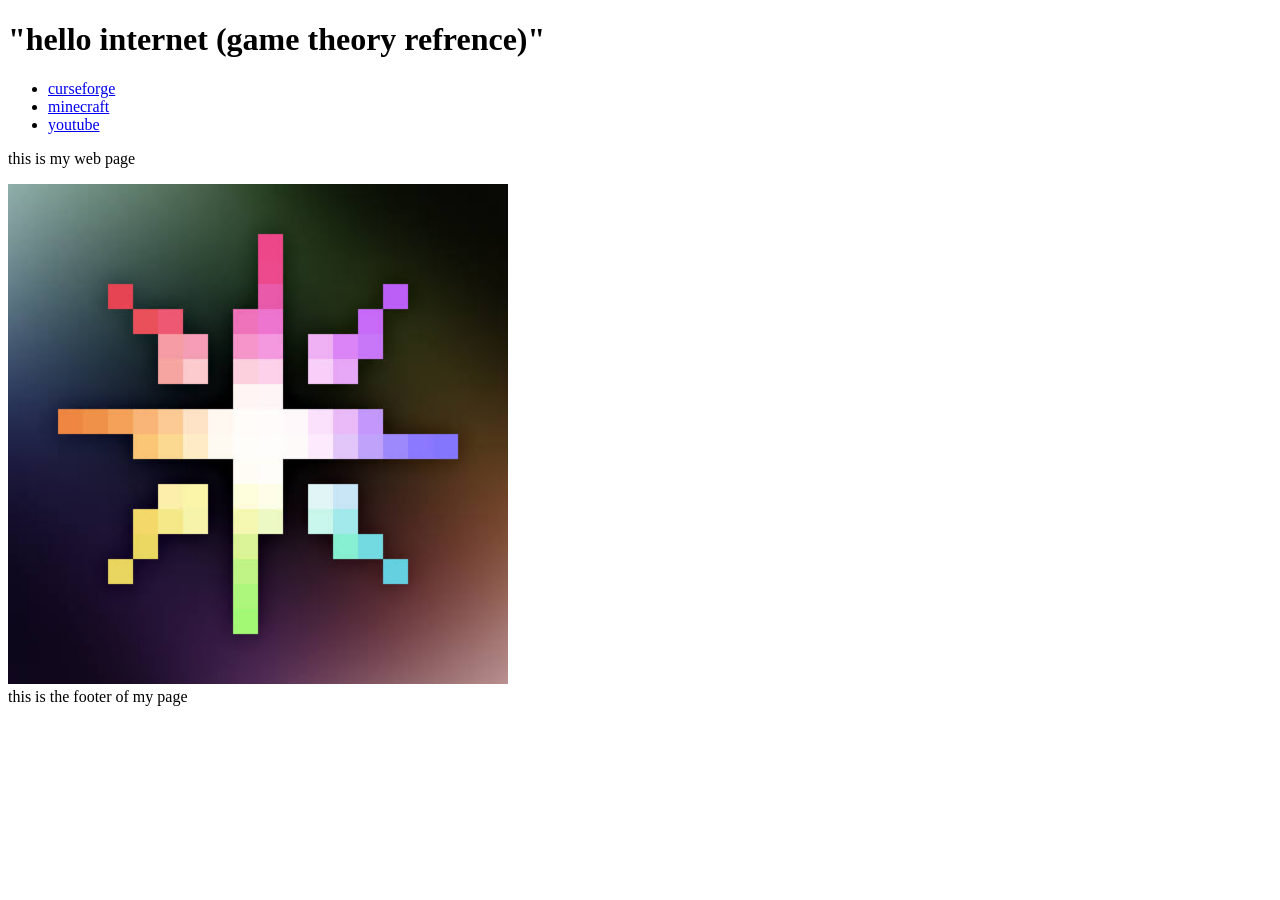
==== index.html @ bb3bd36a "2" ====
<!DOCTYPE html>
<html>
	<head>
 <title> aalans page </title>
	</head>
	<body>
		<header> 
            <h1>"hello internet (game theory refrence)" </h1>
        </header>
		<nav>
			<ul>
				<li><a href="https://www.curseforge.com/">curseforge</a></li>
				<li><a href="https://www.minecraft.net/">minecraft</a></li>
				<li><a href="https://www.youtube.com/">youtube</a></li>
			</ul>
		</nav>
		<p> this is my web page </p>
		<img src="images/photo.png" alt="my usual profile icon" width="500" height="500">
	</body>
	<footer> this is the footer of my page</footer>
</html>
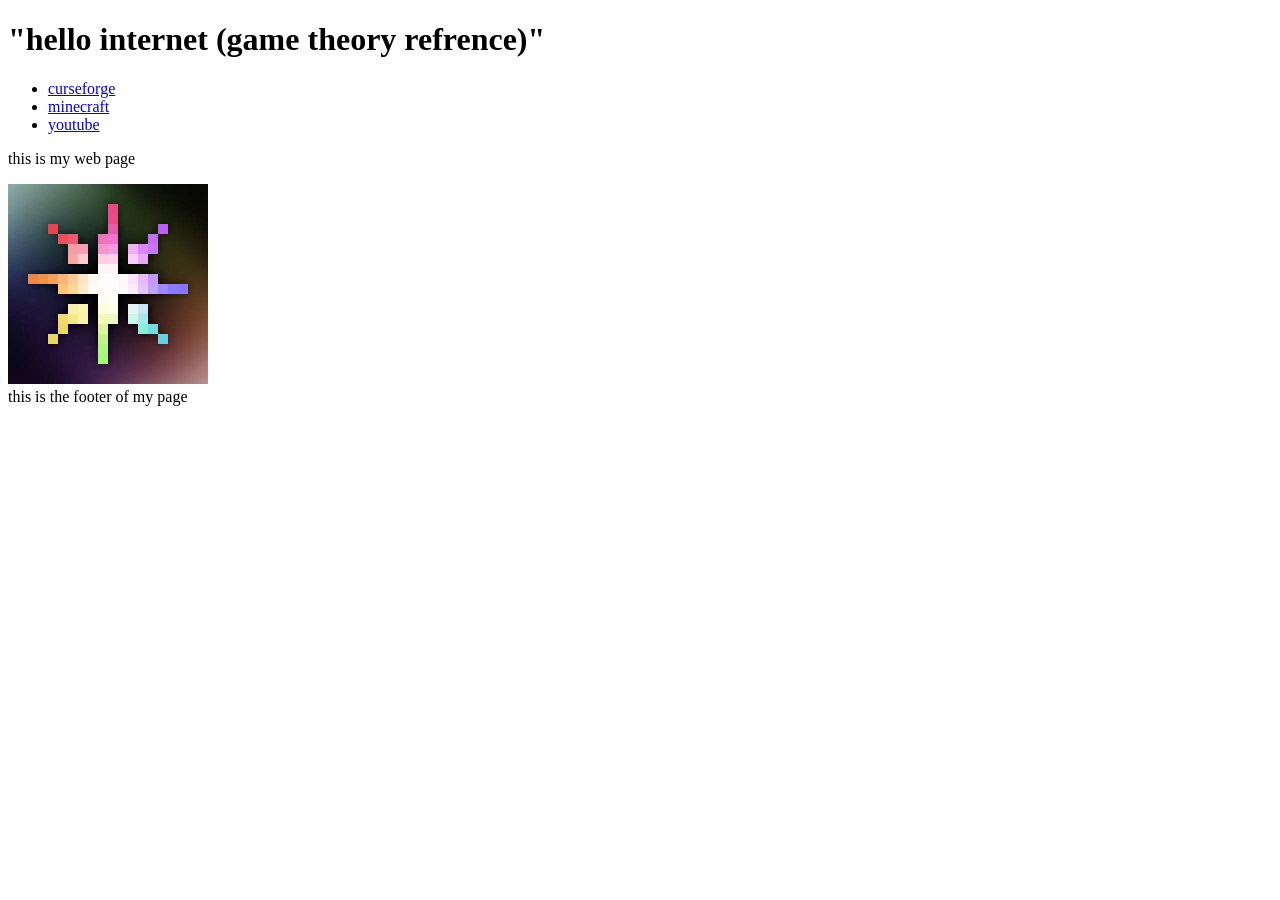
==== commit a75c8903: "2" ====
--- a/index.html
+++ b/index.html
@@ -15,7 +15,7 @@
 			</ul>
 		</nav>
 		<p> this is my web page </p>
-		<img src="images/photo.png" alt="my usual profile icon" width="500" height="500">
+		<img src="images/photo.png" alt="my usual profile icon" width="200" height="200">
 	</body>
 	<footer> this is the footer of my page</footer>
 </html>
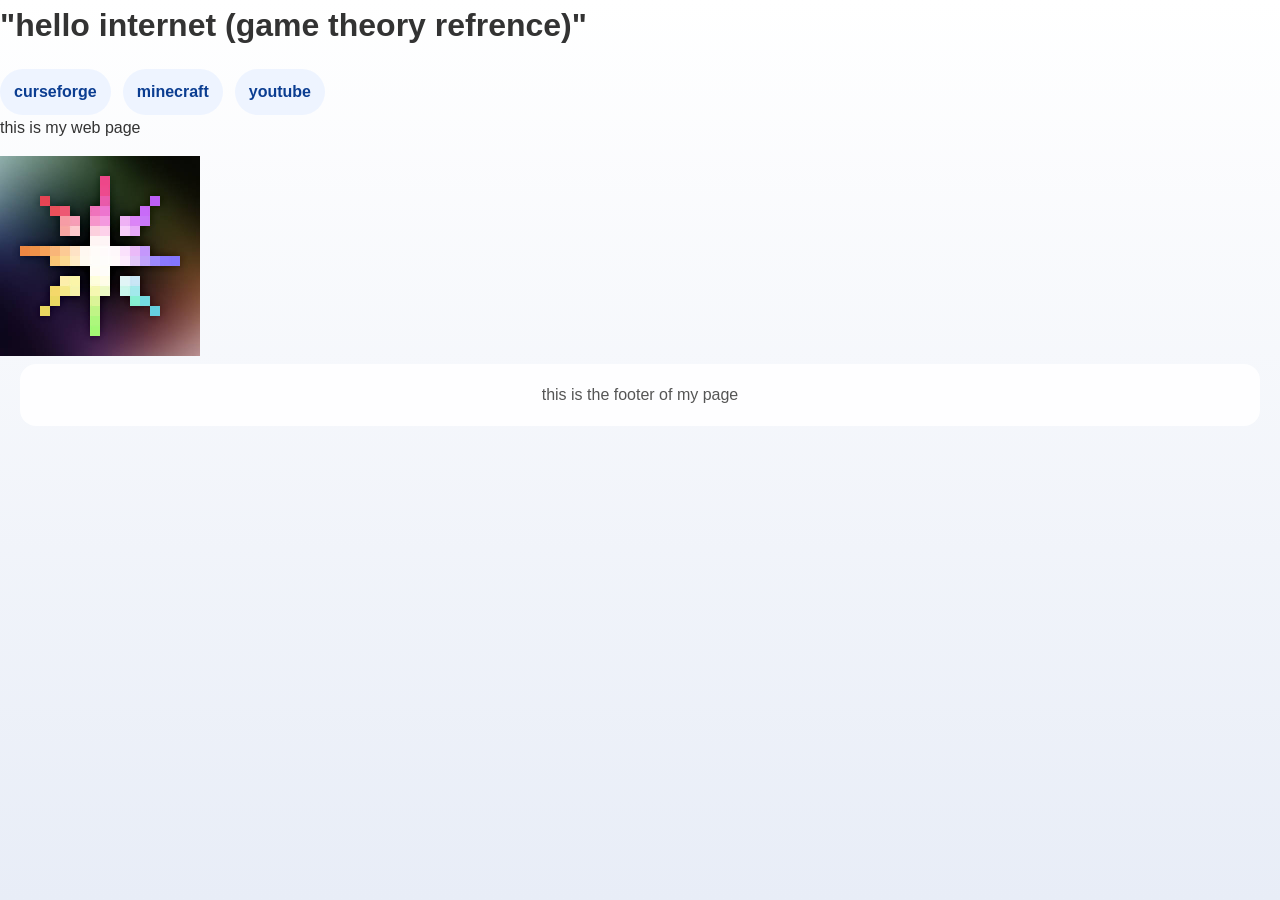
==== commit 05410526: "3" ====
--- a/index.html
+++ b/index.html
@@ -1,6 +1,7 @@
 <!DOCTYPE html>
 <html>
 	<head>
+        <link rel="stylesheet" href="style.css">
  <title> aalans page </title>
 	</head>
 	<body>
--- a/style.css
+++ b/style.css
@@ -0,0 +1,139 @@
+* {
+  margin: 0;
+  padding: 0;
+  box-sizing: border-box;
+}
+
+body {
+  font-family: Arial, sans-serif;
+  line-height: 1.6;
+  color: #333;
+  background: #f5f5f5;
+  min-height: 100vh;
+}
+
+body::before {
+  content: "";
+  position: fixed;
+  inset: 0;
+  background: linear-gradient(180deg, #ffffff 0%, #e8edf7 100%);
+  z-index: -1;
+}
+
+.page-wrapper {
+  display: flex;
+  justify-content: flex-end;
+  gap: 20px;
+  padding: 40px 20px 20px;
+}
+
+.main-content,
+.sidebar {
+  border-radius: 18px;
+  padding: 24px;
+  background: rgba(255, 255, 255, 0.95);
+  box-shadow: 0 18px 40px rgba(0, 0, 0, 0.08);
+}
+
+.main-content {
+  flex: 1 1 65%;
+  min-width: 380px;
+  max-width: 760px;
+}
+
+.sidebar {
+  flex: 0 0 240px;
+  min-width: 220px;
+}
+
+header h1 {
+  font-size: 2rem;
+  margin-bottom: 18px;
+}
+
+nav ul,
+.sidebar ul {
+  list-style: none;
+  display: flex;
+  flex-wrap: wrap;
+  gap: 12px;
+}
+
+nav ul li,
+.sidebar ul li {
+  background: #eef4ff;
+  border-radius: 999px;
+  padding: 10px 14px;
+}
+
+nav ul li a,
+.sidebar ul li a {
+  color: #0b3d91;
+  font-weight: 600;
+}
+
+.about-box {
+  margin-top: 24px;
+  display: grid;
+  gap: 18px;
+}
+
+.about-box p {
+  font-size: 1rem;
+  line-height: 1.8;
+}
+
+.about-box img {
+  width: 100%;
+  max-width: 260px;
+  border-radius: 18px;
+  border: 3px solid #d1e1ff;
+}
+
+.sidebar h2 {
+  margin-bottom: 16px;
+  font-size: 1.2rem;
+}
+
+.sidebar p {
+  margin-top: 16px;
+  color: #555;
+}
+
+footer {
+  margin: 0 20px 24px;
+  padding: 18px 24px;
+  background: rgba(255, 255, 255, 0.85);
+  border-radius: 16px;
+  text-align: center;
+  color: #555;
+}
+
+h1, h2, h3, h4, h5, h6 {
+  margin-bottom: 0.5em;
+}
+
+p {
+  margin-bottom: 1em;
+}
+
+a {
+  color: #0066cc;
+  text-decoration: none;
+}
+
+a:hover {
+  text-decoration: underline;
+}
+
+@media (max-width: 860px) {
+  .page-wrapper {
+    flex-direction: column;
+    align-items: stretch;
+  }
+
+  .main-content,
+  .sidebar {
+    max-width: none;
+  }
+}
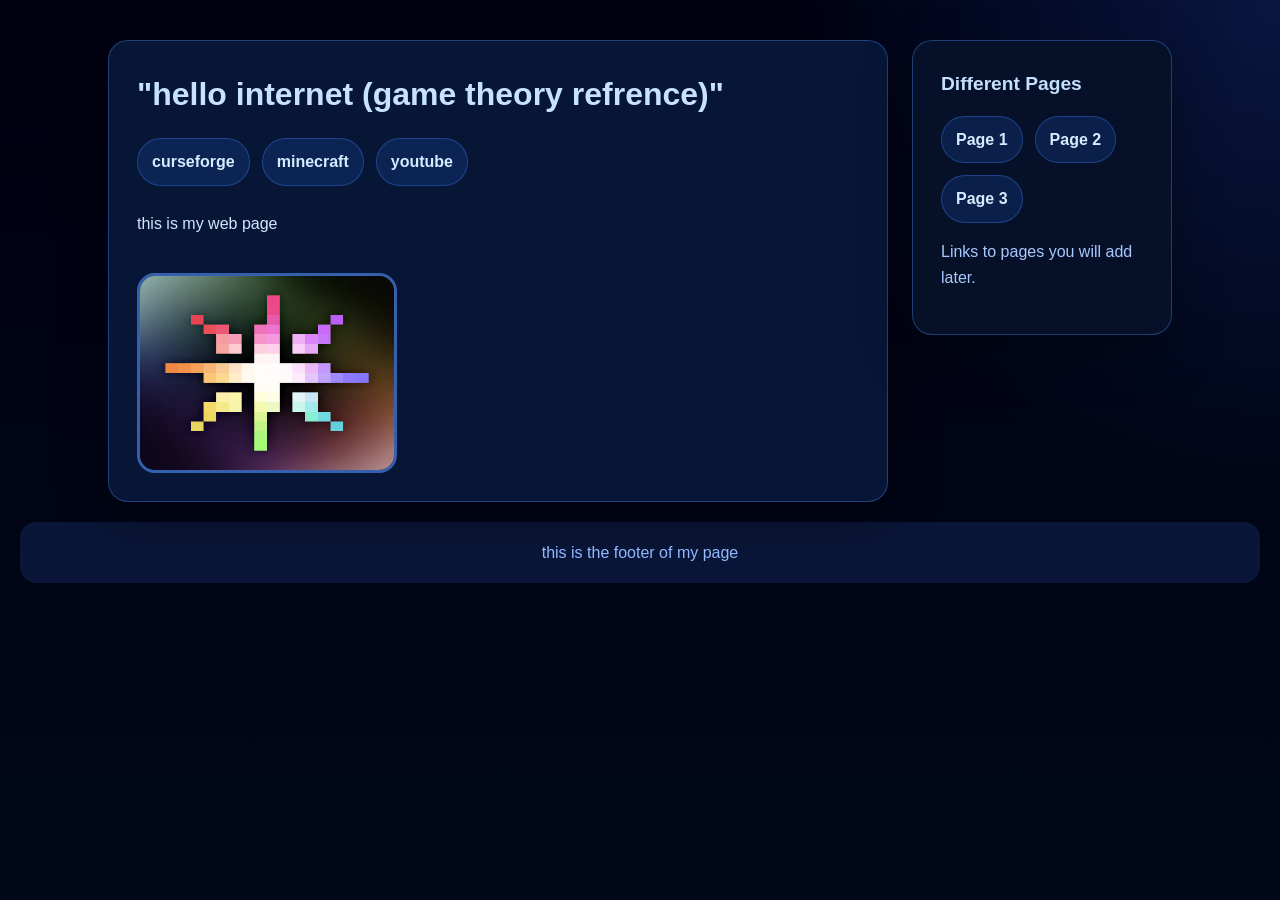
==== commit 101edc4e: "color test 2" ====
--- a/index.html
+++ b/index.html
@@ -2,21 +2,36 @@
 <html>
 	<head>
         <link rel="stylesheet" href="style.css">
- <title> aalans page </title>
+        <title>aalans page</title>
 	</head>
 	<body>
-		<header> 
-            <h1>"hello internet (game theory refrence)" </h1>
-        </header>
-		<nav>
-			<ul>
-				<li><a href="https://www.curseforge.com/">curseforge</a></li>
-				<li><a href="https://www.minecraft.net/">minecraft</a></li>
-				<li><a href="https://www.youtube.com/">youtube</a></li>
-			</ul>
-		</nav>
-		<p> this is my web page </p>
-		<img src="images/photo.png" alt="my usual profile icon" width="200" height="200">
-	</body>
-	<footer> this is the footer of my page</footer>
+		<div class="page-wrapper">
+			<main class="main-content">
+				<header>
+					<h1>"hello internet (game theory refrence)"</h1>
+				</header>
+				<nav>
+					<ul>
+						<li><a href="https://www.curseforge.com/">curseforge</a></li>
+						<li><a href="https://www.minecraft.net/">minecraft</a></li>
+						<li><a href="https://www.youtube.com/">youtube</a></li>
+					</ul>
+				</nav>
+				<section class="about-box">
+					<p>this is my web page</p>
+					<img src="images/photo.png" alt="my usual profile icon" width="200" height="200">
+				</section>
+			</main>
+			<aside class="sidebar">
+				<h2>Different Pages</h2>
+				<ul>
+					<li><a href="#">Page 1</a></li>
+					<li><a href="#">Page 2</a></li>
+					<li><a href="#">Page 3</a></li>
+				</ul>
+				<p>Links to pages you will add later.</p>
+			</aside>
+		</div>
+		<footer>this is the footer of my page</footer>
+</body>
 </html>
--- a/style.css
+++ b/style.css
@@ -7,8 +7,8 @@
 body {
   font-family: Arial, sans-serif;
   line-height: 1.6;
-  color: #333;
-  background: #f5f5f5;
+  color: #d9e7ff;
+  background: #000000;
   min-height: 100vh;
 }
 
@@ -16,39 +16,44 @@
   content: "";
   position: fixed;
   inset: 0;
-  background: linear-gradient(180deg, #ffffff 0%, #e8edf7 100%);
+  background: radial-gradient(circle at top right, rgba(44, 112, 255, 0.2), transparent 32%),
+    linear-gradient(180deg, #000010 0%, #00081a 100%);
   z-index: -1;
 }
 
 .page-wrapper {
   display: flex;
-  justify-content: flex-end;
-  gap: 20px;
+  justify-content: center;
+  align-items: flex-start;
+  gap: 24px;
   padding: 40px 20px 20px;
 }
 
 .main-content,
 .sidebar {
-  border-radius: 18px;
-  padding: 24px;
-  background: rgba(255, 255, 255, 0.95);
-  box-shadow: 0 18px 40px rgba(0, 0, 0, 0.08);
+  border-radius: 20px;
+  padding: 28px;
+  background: rgba(8, 24, 56, 0.95);
+  border: 1px solid rgba(79, 147, 255, 0.35);
+  box-shadow: 0 18px 50px rgba(0, 0, 0, 0.35);
 }
 
 .main-content {
-  flex: 1 1 65%;
-  min-width: 380px;
-  max-width: 760px;
+  flex: 1 1 60%;
+  min-width: 340px;
+  max-width: 780px;
 }
 
 .sidebar {
-  flex: 0 0 240px;
-  min-width: 220px;
+  flex: 0 0 260px;
+  min-width: 240px;
+  background: rgba(7, 18, 42, 0.97);
 }
 
 header h1 {
   font-size: 2rem;
   margin-bottom: 18px;
+  color: #c7e2ff;
 }
 
 nav ul,
@@ -61,14 +66,15 @@
 
 nav ul li,
 .sidebar ul li {
-  background: #eef4ff;
+  background: rgba(37, 102, 225, 0.18);
+  border: 1px solid rgba(68, 130, 255, 0.35);
   border-radius: 999px;
   padding: 10px 14px;
 }
 
 nav ul li a,
 .sidebar ul li a {
-  color: #0b3d91;
+  color: #d5ecff;
   font-weight: 600;
 }
 
@@ -81,32 +87,34 @@
 .about-box p {
   font-size: 1rem;
   line-height: 1.8;
+  color: #d3e7ff;
 }
 
 .about-box img {
   width: 100%;
   max-width: 260px;
   border-radius: 18px;
-  border: 3px solid #d1e1ff;
+  border: 3px solid rgba(84, 145, 255, 0.6);
 }
 
 .sidebar h2 {
   margin-bottom: 16px;
   font-size: 1.2rem;
+  color: #c4e0ff;
 }
 
 .sidebar p {
   margin-top: 16px;
-  color: #555;
+  color: #a9c8ff;
 }
 
 footer {
   margin: 0 20px 24px;
   padding: 18px 24px;
-  background: rgba(255, 255, 255, 0.85);
+  background: rgba(11, 24, 58, 0.95);
   border-radius: 16px;
   text-align: center;
-  color: #555;
+  color: #92b8ff;
 }
 
 h1, h2, h3, h4, h5, h6 {
@@ -118,12 +126,13 @@
 }
 
 a {
-  color: #0066cc;
+  color: #88b8ff;
   text-decoration: none;
 }
 
 a:hover {
   text-decoration: underline;
+  color: #d8efff;
 }
 
 @media (max-width: 860px) {
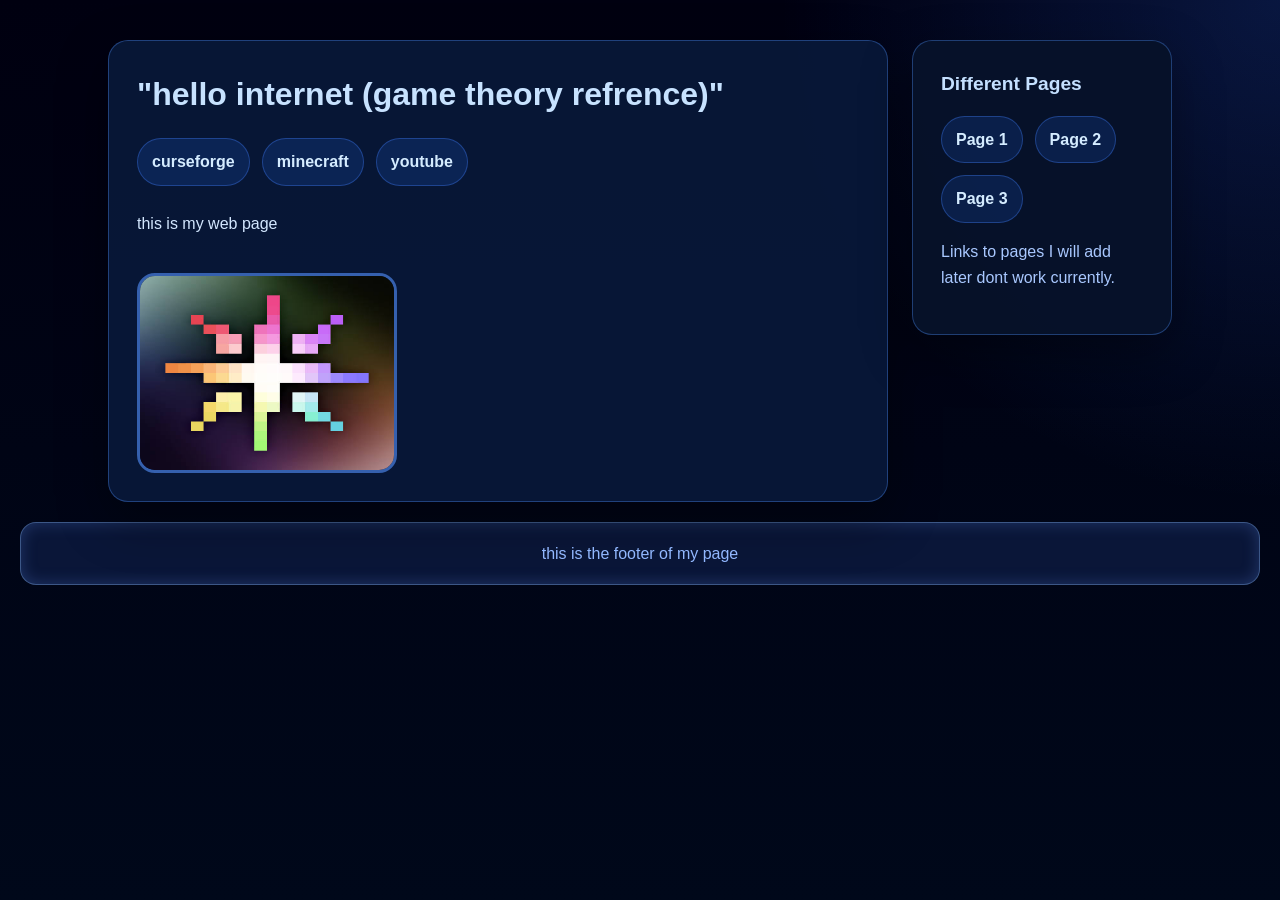
==== commit ffa395d4: "added id selector" ====
--- a/index.html
+++ b/index.html
@@ -29,9 +29,9 @@
 					<li><a href="#">Page 2</a></li>
 					<li><a href="#">Page 3</a></li>
 				</ul>
-				<p>Links to pages you will add later.</p>
+				<p>Links to pages I will add later dont work currently.</p>
 			</aside>
 		</div>
-		<footer>this is the footer of my page</footer>
+		<footer id="page-footer">this is the footer of my page</footer>
 </body>
 </html>
--- a/style.css
+++ b/style.css
@@ -117,6 +117,11 @@
   color: #92b8ff;
 }
 
+#page-footer {
+  border: 1px solid rgba(136, 184, 255, 0.4);
+  box-shadow: inset 0 0 16px rgba(102, 153, 255, 0.25);
+}
+
 h1, h2, h3, h4, h5, h6 {
   margin-bottom: 0.5em;
 }
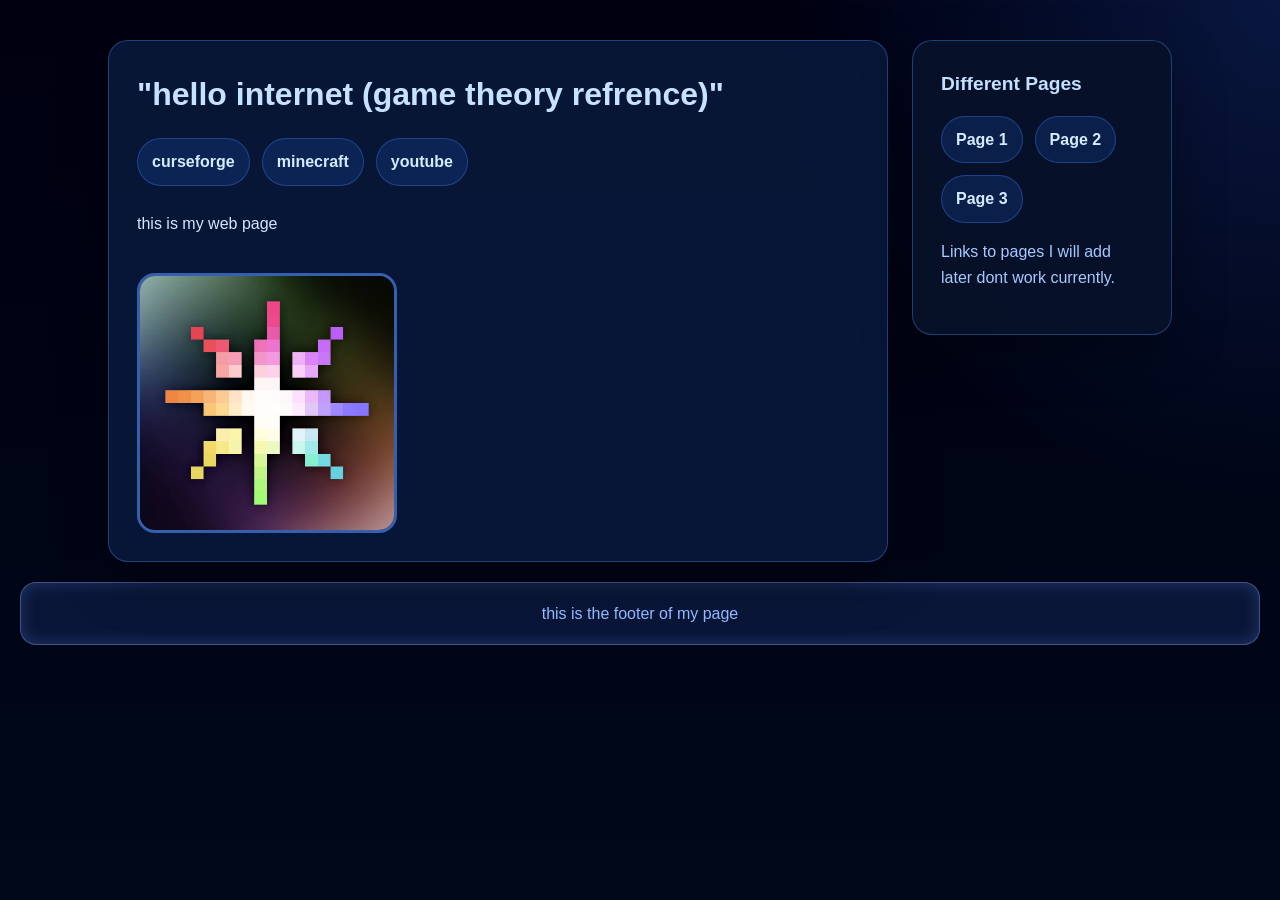
==== commit 5f638726: "Add lang attribute to HTML document" ====
--- a/index.html
+++ b/index.html
@@ -1,5 +1,5 @@
 <!DOCTYPE html>
-<html>
+<html lang="en">
 	<head>
         <link rel="stylesheet" href="style.css">
         <title>aalans page</title>
--- a/style.css
+++ b/style.css
@@ -27,6 +27,7 @@
   align-items: flex-start;
   gap: 24px;
   padding: 40px 20px 20px;
+  flex-wrap: wrap;
 }
 
 .main-content,
@@ -40,13 +41,13 @@
 
 .main-content {
   flex: 1 1 60%;
-  min-width: 340px;
+  min-width: 0;
   max-width: 780px;
 }
 
 .sidebar {
   flex: 0 0 260px;
-  min-width: 240px;
+  min-width: 0;
   background: rgba(7, 18, 42, 0.97);
 }
 
@@ -93,6 +94,7 @@
 .about-box img {
   width: 100%;
   max-width: 260px;
+  height: auto;
   border-radius: 18px;
   border: 3px solid rgba(84, 145, 255, 0.6);
 }
@@ -140,7 +142,7 @@
   color: #d8efff;
 }
 
-@media (max-width: 860px) {
+@media (max-width: 900px) {
   .page-wrapper {
     flex-direction: column;
     align-items: stretch;
@@ -149,5 +151,30 @@
   .main-content,
   .sidebar {
     max-width: none;
+    width: 100%;
+  }
+
+  .sidebar {
+    flex-basis: auto;
   }
 }
+
+@media (max-width: 480px) {
+  .page-wrapper {
+    padding: 20px 12px 12px;
+  }
+
+  .main-content,
+  .sidebar {
+    padding: 20px;
+  }
+
+  nav ul,
+  .sidebar ul {
+    flex-direction: column;
+  }
+
+  .about-box img {
+    max-width: 100%;
+  }
+}
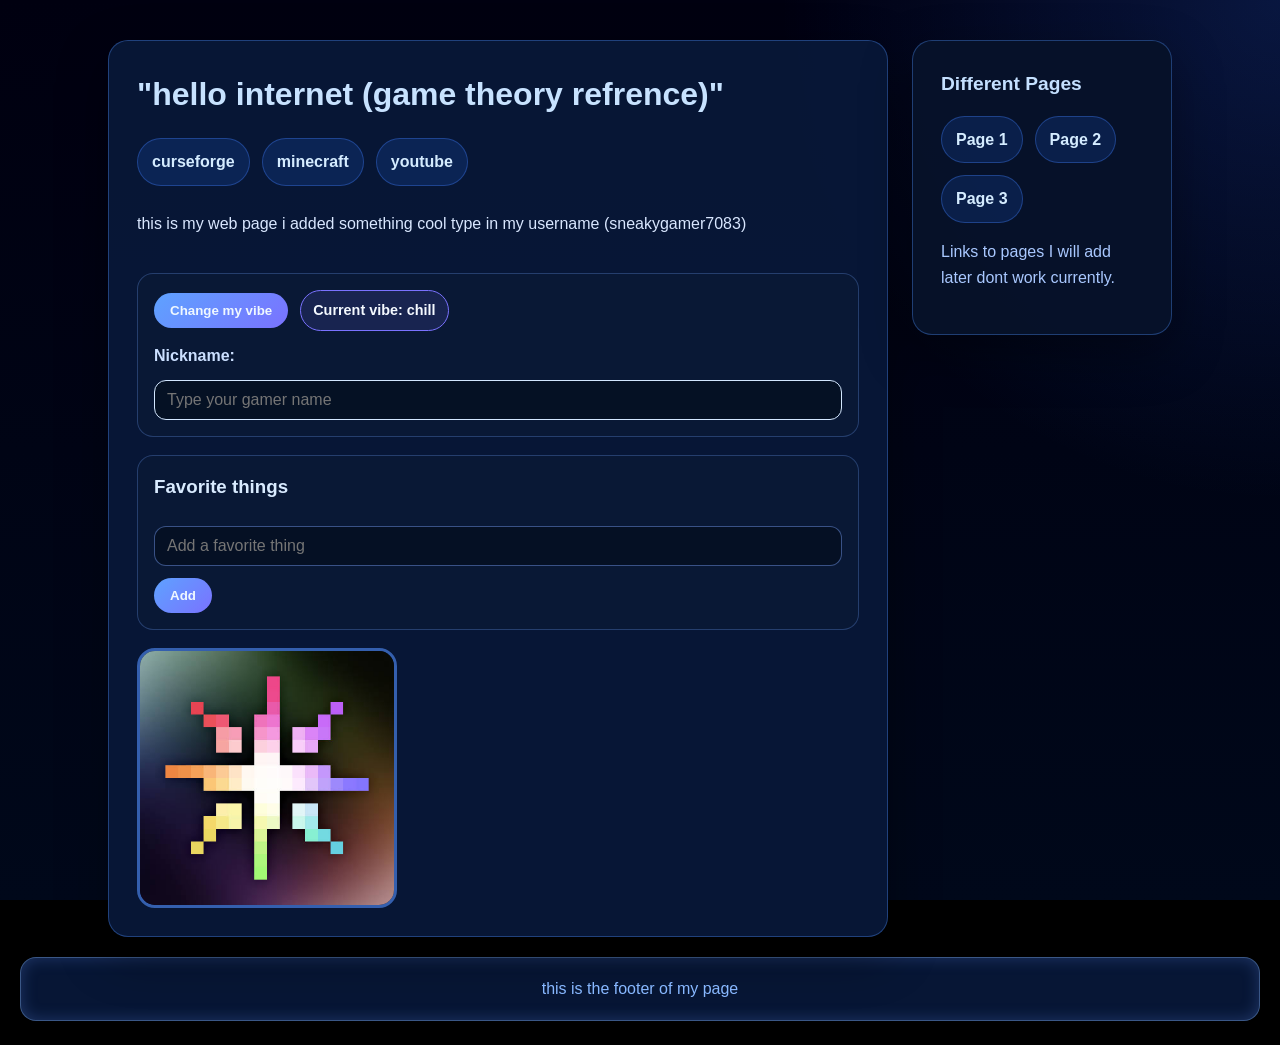
==== commit c79e7a07: "Add JavaScript interactivity to webpage" ====
--- a/index.html
+++ b/index.html
@@ -18,7 +18,26 @@
 					</ul>
 				</nav>
 				<section class="about-box">
-					<p>this is my web page</p>
+					<p id="mood-text">this is my web page</p>
+
+					<div class="interactions">
+						<div class="mood-row">
+							<button id="mood-button" type="button">Change my vibe</button>
+							<span id="status-badge" class="status-badge">Current vibe: chill</span>
+						</div>
+						<label class="input-label" for="nickname-input">Nickname:</label>
+						<input id="nickname-input" type="text" placeholder="Type your gamer name">
+					</div>
+
+					<div class="favorites-panel">
+						<h3>Favorite things</h3>
+						<ul id="favorite-list" class="favorite-list"></ul>
+						<div class="favorite-form">
+							<input id="favorite-input" type="text" placeholder="Add a favorite thing">
+							<button id="add-favorite-button" type="button">Add</button>
+						</div>
+					</div>
+
 					<img src="images/photo.png" alt="my usual profile icon" width="200" height="200">
 				</section>
 			</main>
@@ -33,5 +52,6 @@
 			</aside>
 		</div>
 		<footer id="page-footer">this is the footer of my page</footer>
+		<script src="script.js"></script>
 </body>
 </html>
--- a/style.css
+++ b/style.css
@@ -1,3 +1,19 @@
+:root {
+  --bg-primary: #000000;
+  --bg-top: #000010;
+  --bg-bottom: #00081a;
+  --page-glow: rgba(44, 112, 255, 0.2);
+  --panel-bg: rgba(8, 24, 56, 0.95);
+  --panel-alt: rgba(7, 18, 42, 0.97);
+  --card-bg: rgba(12, 26, 55, 0.72);
+  --border-color: rgba(79, 147, 255, 0.35);
+  --text-main: #d9e7ff;
+  --heading-color: #c7e2ff;
+  --link-color: #88b8ff;
+  --link-hover: #d8efff;
+  --accent-color: #7a72ff;
+}
+
 * {
   margin: 0;
   padding: 0;
@@ -7,8 +23,8 @@
 body {
   font-family: Arial, sans-serif;
   line-height: 1.6;
-  color: #d9e7ff;
-  background: #000000;
+  color: var(--text-main);
+  background: var(--bg-primary);
   min-height: 100vh;
 }
 
@@ -16,8 +32,8 @@
   content: "";
   position: fixed;
   inset: 0;
-  background: radial-gradient(circle at top right, rgba(44, 112, 255, 0.2), transparent 32%),
-    linear-gradient(180deg, #000010 0%, #00081a 100%);
+  background: radial-gradient(circle at top right, var(--page-glow), transparent 32%),
+    linear-gradient(180deg, var(--bg-top) 0%, var(--bg-bottom) 100%);
   z-index: -1;
 }
 
@@ -34,8 +50,8 @@
 .sidebar {
   border-radius: 20px;
   padding: 28px;
-  background: rgba(8, 24, 56, 0.95);
-  border: 1px solid rgba(79, 147, 255, 0.35);
+  background: var(--panel-bg);
+  border: 1px solid var(--border-color);
   box-shadow: 0 18px 50px rgba(0, 0, 0, 0.35);
 }
 
@@ -48,13 +64,13 @@
 .sidebar {
   flex: 0 0 260px;
   min-width: 0;
-  background: rgba(7, 18, 42, 0.97);
+  background: var(--panel-alt);
 }
 
 header h1 {
   font-size: 2rem;
   margin-bottom: 18px;
-  color: #c7e2ff;
+  color: var(--heading-color);
 }
 
 nav ul,
@@ -91,6 +107,111 @@
   color: #d3e7ff;
 }
 
+.interactions,
+.favorites-panel {
+  display: grid;
+  gap: 12px;
+  background: var(--card-bg);
+  border: 1px solid rgba(108, 160, 255, 0.28);
+  border-radius: 16px;
+  padding: 16px;
+}
+
+.mood-row,
+.favorite-form {
+  display: flex;
+  align-items: center;
+  flex-wrap: wrap;
+  gap: 12px;
+}
+
+#mood-button,
+#add-favorite-button,
+.delete-button {
+  border: none;
+  border-radius: 999px;
+  padding: 10px 16px;
+  background: linear-gradient(135deg, #5ea2ff, #7a72ff);
+  color: #eff8ff;
+  font-weight: 700;
+  cursor: pointer;
+  transition: transform 0.2s ease, box-shadow 0.2s ease;
+}
+
+#mood-button:hover,
+#add-favorite-button:hover,
+.delete-button:hover {
+  transform: translateY(-1px);
+  box-shadow: 0 6px 16px rgba(90, 123, 255, 0.35);
+}
+
+.status-badge {
+  display: inline-block;
+  padding: 8px 12px;
+  border-radius: 999px;
+  background: rgba(133, 140, 255, 0.18);
+  border: 1px solid rgba(155, 184, 255, 0.5);
+  color: #bfe0ff;
+  font-size: 0.9rem;
+  font-weight: 600;
+}
+
+.input-label {
+  color: #cbdfff;
+  font-weight: 600;
+}
+
+#nickname-input,
+#favorite-input {
+  width: 100%;
+  border: 1px solid rgba(122, 163, 255, 0.45);
+  border-radius: 12px;
+  background: rgba(5, 16, 34, 0.85);
+  color: #edf6ff;
+  padding: 10px 12px;
+  font-size: 1rem;
+}
+
+#nickname-input:focus,
+#favorite-input:focus {
+  outline: none;
+  border-color: rgba(143, 201, 255, 0.9);
+  box-shadow: 0 0 0 3px rgba(111, 163, 255, 0.18);
+}
+
+.favorites-panel h3 {
+  color: #d9ebff;
+  margin-bottom: 0;
+}
+
+.favorite-list {
+  list-style: none;
+  display: grid;
+  gap: 10px;
+}
+
+.favorite-item {
+  display: flex;
+  align-items: center;
+  justify-content: space-between;
+  gap: 12px;
+  padding: 10px 12px;
+  background: rgba(20, 42, 80, 0.75);
+  border: 1px solid rgba(120, 169, 255, 0.26);
+  border-radius: 12px;
+}
+
+.favorite-item span {
+  color: #e7f3ff;
+}
+
+.delete-button {
+  padding: 7px 12px;
+  background: rgba(255, 117, 117, 0.15);
+  border: 1px solid rgba(255, 146, 146, 0.4);
+  color: #ffd7d7;
+}
+
 .about-box img {
   width: 100%;
   max-width: 260px;
@@ -113,10 +234,10 @@
 footer {
   margin: 0 20px 24px;
   padding: 18px 24px;
-  background: rgba(11, 24, 58, 0.95);
+  background: var(--panel-bg);
   border-radius: 16px;
   text-align: center;
-  color: #92b8ff;
+  color: var(--link-color);
 }
 
 #page-footer {
@@ -133,13 +254,13 @@
 }
 
 a {
-  color: #88b8ff;
+  color: var(--link-color);
   text-decoration: none;
 }
 
 a:hover {
   text-decoration: underline;
-  color: #d8efff;
+  color: var(--link-hover);
 }
 
 @media (max-width: 900px) {
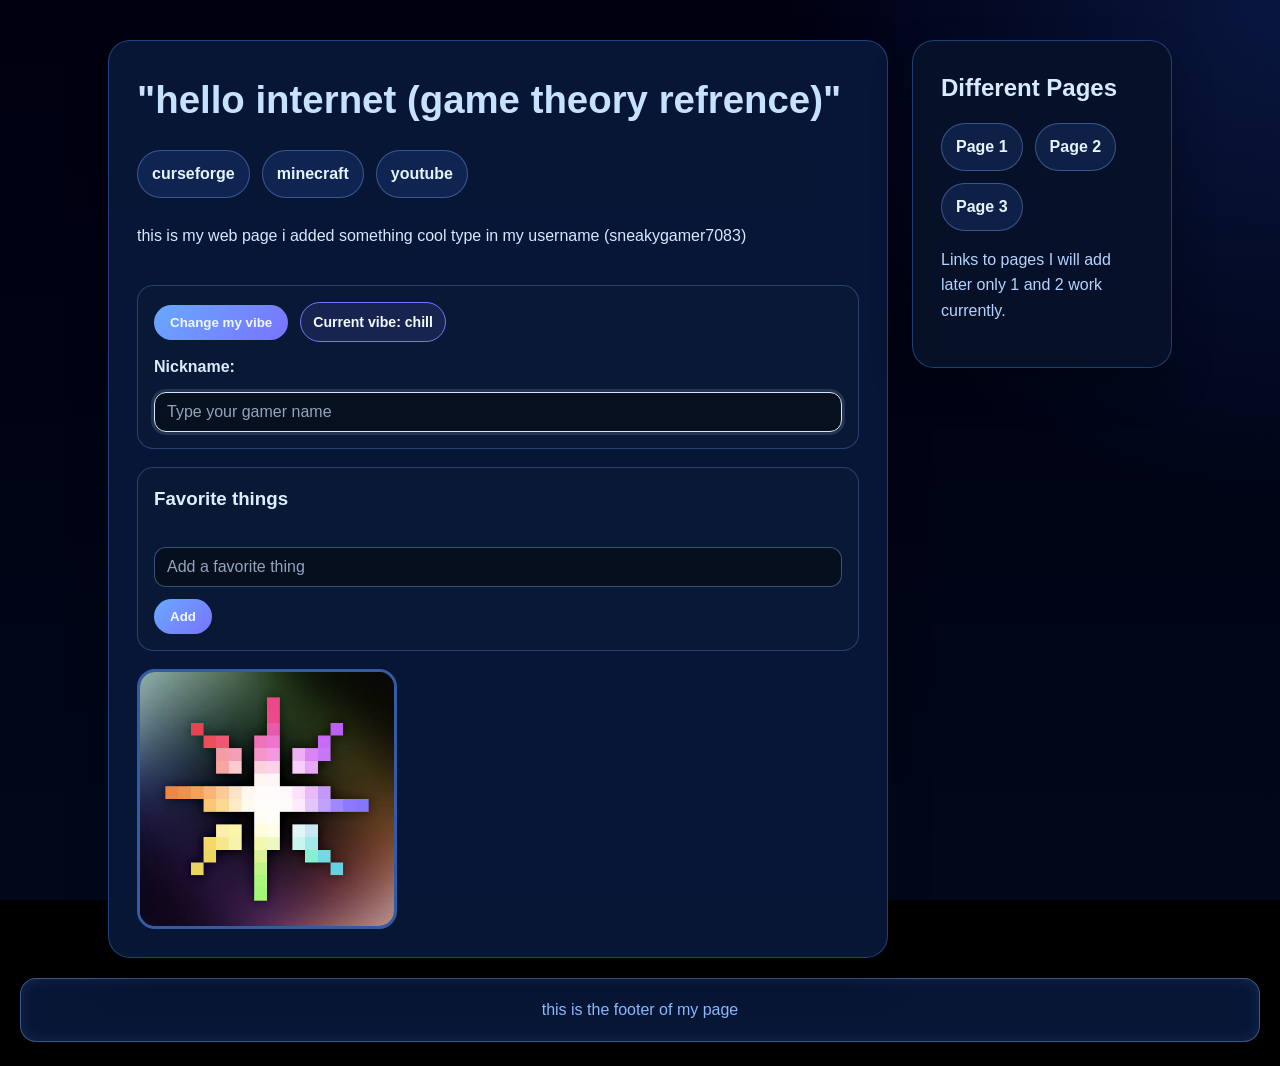
==== commit c69b92b3: "Add validated form page" ====
--- a/index.html
+++ b/index.html
@@ -44,11 +44,11 @@
 			<aside class="sidebar">
 				<h2>Different Pages</h2>
 				<ul>
-					<li><a href="#">Page 1</a></li>
-					<li><a href="#">Page 2</a></li>
+					<li><a href="index.html">Page 1</a></li>
+					<li><a href="page2.html">Page 2</a></li>
 					<li><a href="#">Page 3</a></li>
 				</ul>
-				<p>Links to pages I will add later dont work currently.</p>
+				<p>Links to pages I will add later only 1 and 2 work currently.</p>
 			</aside>
 		</div>
 		<footer id="page-footer">this is the footer of my page</footer>
--- a/style.css
+++ b/style.css
@@ -1,16 +1,16 @@
 :root {
-  --bg-primary: #000000;
-  --bg-top: #000010;
-  --bg-bottom: #00081a;
-  --page-glow: rgba(44, 112, 255, 0.2);
-  --panel-bg: rgba(8, 24, 56, 0.95);
-  --panel-alt: rgba(7, 18, 42, 0.97);
-  --card-bg: rgba(12, 26, 55, 0.72);
-  --border-color: rgba(79, 147, 255, 0.35);
-  --text-main: #d9e7ff;
-  --heading-color: #c7e2ff;
-  --link-color: #88b8ff;
-  --link-hover: #d8efff;
+  --bg-primary: #050a14;
+  --bg-top: #0d1830;
+  --bg-bottom: #091827;
+  --page-glow: rgba(90, 150, 255, 0.24);
+  --panel-bg: rgba(10, 22, 38, 0.94);
+  --panel-alt: rgba(7, 17, 31, 0.97);
+  --card-bg: rgba(17, 31, 50, 0.82);
+  --border-color: rgba(120, 167, 255, 0.38);
+  --text-main: #e7f3ff;
+  --heading-color: #d9eeff;
+  --link-color: #8cc8ff;
+  --link-hover: #f2f9ff;
   --accent-color: #7a72ff;
 }
 
@@ -20,12 +20,17 @@
   box-sizing: border-box;
 }
 
+html {
+  scroll-behavior: smooth;
+}
+
 body {
+  position: relative;
+  min-height: 100vh;
   font-family: Arial, sans-serif;
   line-height: 1.6;
   color: var(--text-main);
   background: var(--bg-primary);
-  min-height: 100vh;
 }
 
 body::before {
@@ -48,28 +53,27 @@
 
 .main-content,
 .sidebar {
-  border-radius: 20px;
+  border-radius: 22px;
   padding: 28px;
   background: var(--panel-bg);
   border: 1px solid var(--border-color);
-  box-shadow: 0 18px 50px rgba(0, 0, 0, 0.35);
+  box-shadow: 0 18px 40px rgba(0, 0, 0, 0.28);
 }
 
 .main-content {
   flex: 1 1 60%;
+  max-width: 780px;
   min-width: 0;
-  max-width: 780px;
 }
 
 .sidebar {
   flex: 0 0 260px;
-  min-width: 0;
   background: var(--panel-alt);
 }
 
 header h1 {
-  font-size: 2rem;
-  margin-bottom: 18px;
+  margin-bottom: 20px;
+  font-size: clamp(1.8rem, 3vw, 2.5rem);
   color: var(--heading-color);
 }
 
@@ -83,16 +87,17 @@
 
 nav ul li,
 .sidebar ul li {
-  background: rgba(37, 102, 225, 0.18);
-  border: 1px solid rgba(68, 130, 255, 0.35);
+  background: rgba(72, 125, 255, 0.14);
+  border: 1px solid rgba(116, 174, 255, 0.38);
   border-radius: 999px;
   padding: 10px 14px;
 }
 
 nav ul li a,
 .sidebar ul li a {
-  color: #d5ecff;
-  font-weight: 600;
+  color: #e4f3ff;
+  font-weight: 700;
+  text-decoration: none;
 }
 
 .about-box {
@@ -104,7 +109,7 @@
 .about-box p {
   font-size: 1rem;
   line-height: 1.8;
-  color: #d3e7ff;
+  color: var(--text-main);
 }
 
 .interactions,
@@ -112,7 +117,7 @@
   display: grid;
   gap: 12px;
   background: var(--card-bg);
-  border: 1px solid rgba(108, 160, 255, 0.28);
+  border: 1px solid rgba(116, 170, 255, 0.28);
   border-radius: 16px;
   padding: 16px;
 }
@@ -121,67 +126,70 @@
 .favorite-form {
   display: flex;
   align-items: center;
+  gap: 12px;
   flex-wrap: wrap;
-  gap: 12px;
-}
-
+}
+
+#nickname-input,
+#favorite-input {
+  width: 100%;
+  padding: 10px 12px;
+  border-radius: 12px;
+  border: 1px solid rgba(126, 167, 255, 0.42);
+  background: rgba(5, 14, 26, 0.8);
+  color: #edf6ff;
+  font-size: 1rem;
+}
+
+#nickname-input:focus,
+#favorite-input:focus {
+  outline: none;
+  box-shadow: 0 0 0 3px rgba(124, 170, 255, 0.18);
+}
+
+#nickname-input::placeholder,
+#favorite-input::placeholder {
+  color: rgba(210, 227, 255, 0.7);
+}
+
+#add-favorite-button,
 #mood-button,
-#add-favorite-button,
 .delete-button {
   border: none;
   border-radius: 999px;
   padding: 10px 16px;
-  background: linear-gradient(135deg, #5ea2ff, #7a72ff);
+  background: linear-gradient(135deg, #68a9ff, #7a72ff);
   color: #eff8ff;
   font-weight: 700;
   cursor: pointer;
   transition: transform 0.2s ease, box-shadow 0.2s ease;
 }
 
+#add-favorite-button:hover,
 #mood-button:hover,
-#add-favorite-button:hover,
 .delete-button:hover {
   transform: translateY(-1px);
-  box-shadow: 0 6px 16px rgba(90, 123, 255, 0.35);
+  box-shadow: 0 8px 20px rgba(109, 140, 255, 0.28);
 }
 
 .status-badge {
   display: inline-block;
   padding: 8px 12px;
   border-radius: 999px;
-  background: rgba(133, 140, 255, 0.18);
-  border: 1px solid rgba(155, 184, 255, 0.5);
-  color: #bfe0ff;
-  font-size: 0.9rem;
-  font-weight: 600;
+  background: rgba(122, 114, 255, 0.14);
+  border: 1px solid rgba(155, 172, 255, 0.45);
+  color: #dfeeff;
+  font-size: 0.88rem;
+  font-weight: 700;
 }
 
 .input-label {
-  color: #cbdfff;
-  font-weight: 600;
-}
-
-#nickname-input,
-#favorite-input {
-  width: 100%;
-  border: 1px solid rgba(122, 163, 255, 0.45);
-  border-radius: 12px;
-  background: rgba(5, 16, 34, 0.85);
-  color: #edf6ff;
-  padding: 10px 12px;
-  font-size: 1rem;
-}
-
-#nickname-input:focus,
-#favorite-input:focus {
-  outline: none;
-  border-color: rgba(143, 201, 255, 0.9);
-  box-shadow: 0 0 0 3px rgba(111, 163, 255, 0.18);
+  color: #d9ebff;
+  font-weight: 700;
 }
 
 .favorites-panel h3 {
-  color: #d9ebff;
-  margin-bottom: 0;
+  color: #dfeeff;
 }
 
 .favorite-list {
@@ -195,21 +203,21 @@
   align-items: center;
   justify-content: space-between;
   gap: 12px;
-  padding: 10px 12px;
-  background: rgba(20, 42, 80, 0.75);
-  border: 1px solid rgba(120, 169, 255, 0.26);
+  padding: 11px 12px;
+  background: rgba(15, 35, 63, 0.76);
+  border: 1px solid rgba(120, 170, 255, 0.26);
   border-radius: 12px;
 }
 
 .favorite-item span {
-  color: #e7f3ff;
+  color: #ecf7ff;
 }
 
 .delete-button {
   padding: 7px 12px;
-  background: rgba(255, 117, 117, 0.15);
-  border: 1px solid rgba(255, 146, 146, 0.4);
-  color: #ffd7d7;
+  background: rgba(255, 120, 120, 0.2);
+  border: 1px solid rgba(255, 144, 144, 0.42);
+  color: #ffe0e0;
 }
 
 .about-box img {
@@ -217,35 +225,36 @@
   max-width: 260px;
   height: auto;
   border-radius: 18px;
-  border: 3px solid rgba(84, 145, 255, 0.6);
+  border: 3px solid rgba(89, 152, 255, 0.55);
 }
 
 .sidebar h2 {
   margin-bottom: 16px;
-  font-size: 1.2rem;
-  color: #c4e0ff;
+  color: #d6ebff;
 }
 
 .sidebar p {
   margin-top: 16px;
-  color: #a9c8ff;
+  color: #b5d3ff;
 }
 
 footer {
   margin: 0 20px 24px;
   padding: 18px 24px;
+  border-radius: 16px;
   background: var(--panel-bg);
-  border-radius: 16px;
+  border: 1px solid rgba(136, 184, 255, 0.4);
   text-align: center;
   color: var(--link-color);
-}
-
-#page-footer {
-  border: 1px solid rgba(136, 184, 255, 0.4);
-  box-shadow: inset 0 0 16px rgba(102, 153, 255, 0.25);
-}
-
-h1, h2, h3, h4, h5, h6 {
+  box-shadow: inset 0 0 14px rgba(109, 147, 255, 0.15);
+}
+
+h1,
+h2,
+h3,
+h4,
+h5,
+h6 {
   margin-bottom: 0.5em;
 }
 
@@ -271,8 +280,8 @@
 
   .main-content,
   .sidebar {
+    width: 100%;
     max-width: none;
-    width: 100%;
   }
 
   .sidebar {
